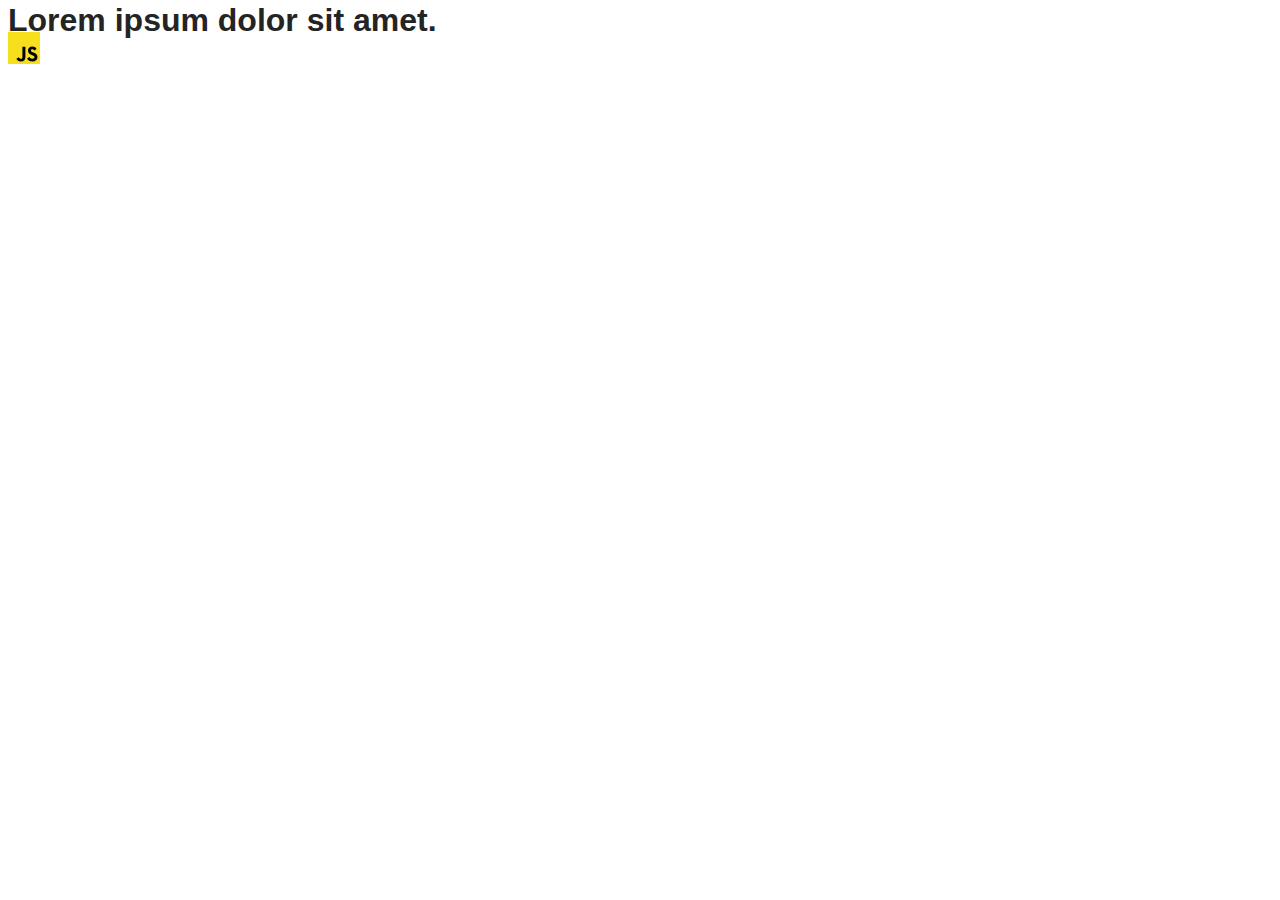
==== src/index.html @ 485932a6 "Initial commit" ====
<!DOCTYPE html>
<html lang="en">
  <head>
    <meta charset="UTF-8" />
    <link rel="icon" type="image/svg+xml" href="/favicon.svg" />
    <meta name="viewport" content="width=device-width, initial-scale=1.0" />
    <title>Vanilla App Template</title>
    <link rel="stylesheet" href="./css/styles.css" />
  </head>
  <body>
    <load ="partials/header.html" />

    <section>
      <h1>Lorem ipsum dolor sit amet.</h1>
      <!-- Path to images as from index.html file -->
      <img src="./img/javascript.svg" alt="" />
    </section>

    <!-- Loads the specified .html file -->
    <load ="partials/vite-promo.html" />

    <script type="module" src="./main.js"></script>
  </body>
</html>
---- src/css/styles.css ----
/**
  |============================
  | include css partials with
  | default @import url()
  |============================
*/
@import url('./reset.css');
@import url('./vite-promo.css');
@import url('./header.css');

:root {
  font-family: Inter, Avenir, Helvetica, Arial, sans-serif;
  font-size: 16px;
  line-height: 24px;
  font-weight: 400;

  color: #242424;
  background-color: rgba(255, 255, 255, 0.87);

  font-synthesis: none;
  text-rendering: optimizeLegibility;
  -webkit-font-smoothing: antialiased;
  -moz-osx-font-smoothing: grayscale;
  -webkit-text-size-adjust: 100%;
}
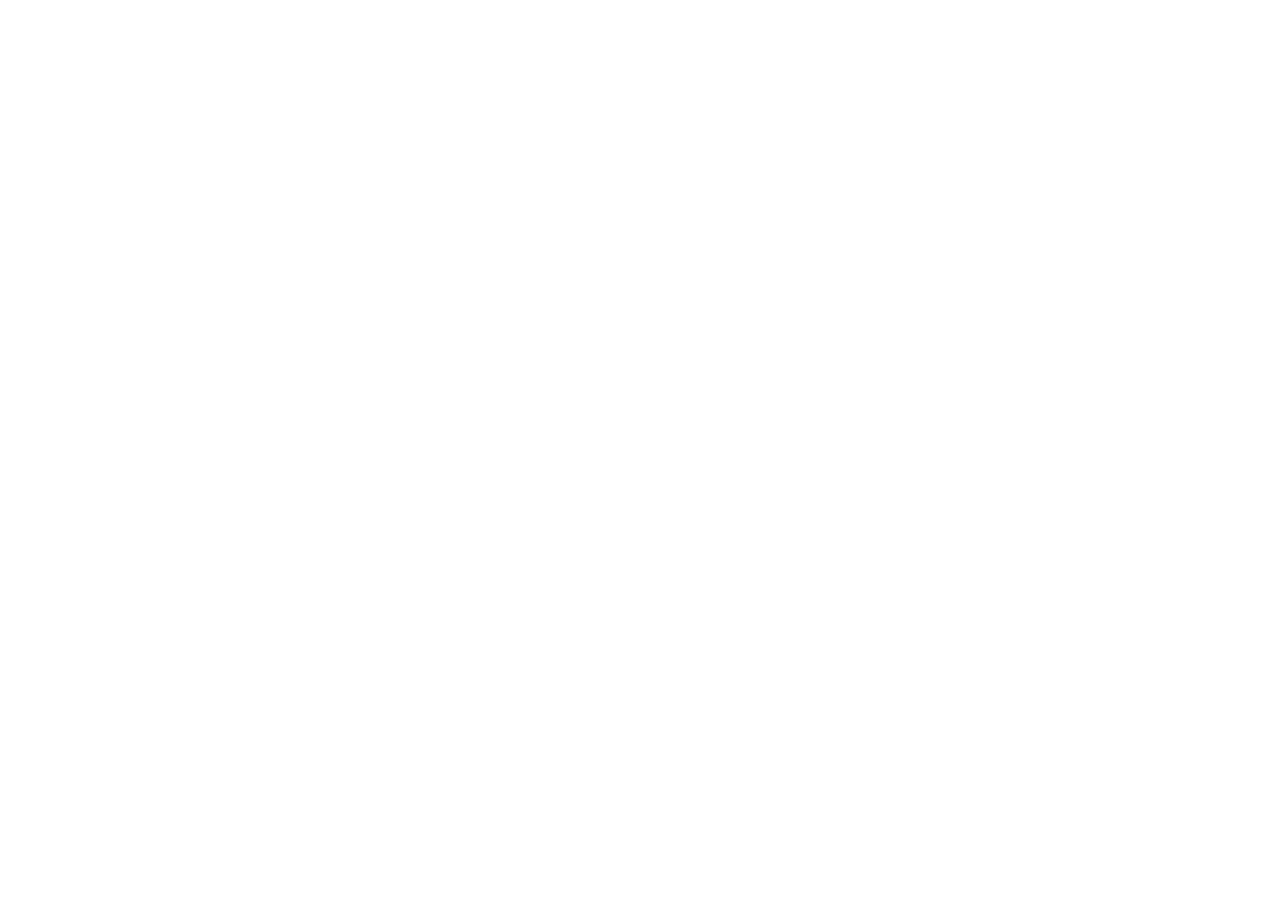
==== commit d4abfda6: "started hw-9" ====
--- a/src/index.html
+++ b/src/index.html
@@ -8,17 +8,11 @@
     <link rel="stylesheet" href="./css/styles.css" />
   </head>
   <body>
-    <load ="partials/header.html" />
+    <load ="./1-gallery.html" />
 
-    <section>
-      <h1>Lorem ipsum dolor sit amet.</h1>
-      <!-- Path to images as from index.html file -->
-      <img src="./img/javascript.svg" alt="" />
-    </section>
+    <load ="./2-form.html" />
 
-    <!-- Loads the specified .html file -->
-    <load ="partials/vite-promo.html" />
-
-    <script type="module" src="./main.js"></script>
+    <script type="module" src="./js/1-gallery.js"></script>
+    <script type="module" src="./js/2-form.js"></script>
   </body>
 </html>
--- a/src/css/styles.css
+++ b/src/css/styles.css
@@ -5,8 +5,8 @@
   |============================
 */
 @import url('./reset.css');
-@import url('./vite-promo.css');
-@import url('./header.css');
+@import url('./1-gallery.css');
+@import url('./2-form.css');
 
 :root {
   font-family: Inter, Avenir, Helvetica, Arial, sans-serif;
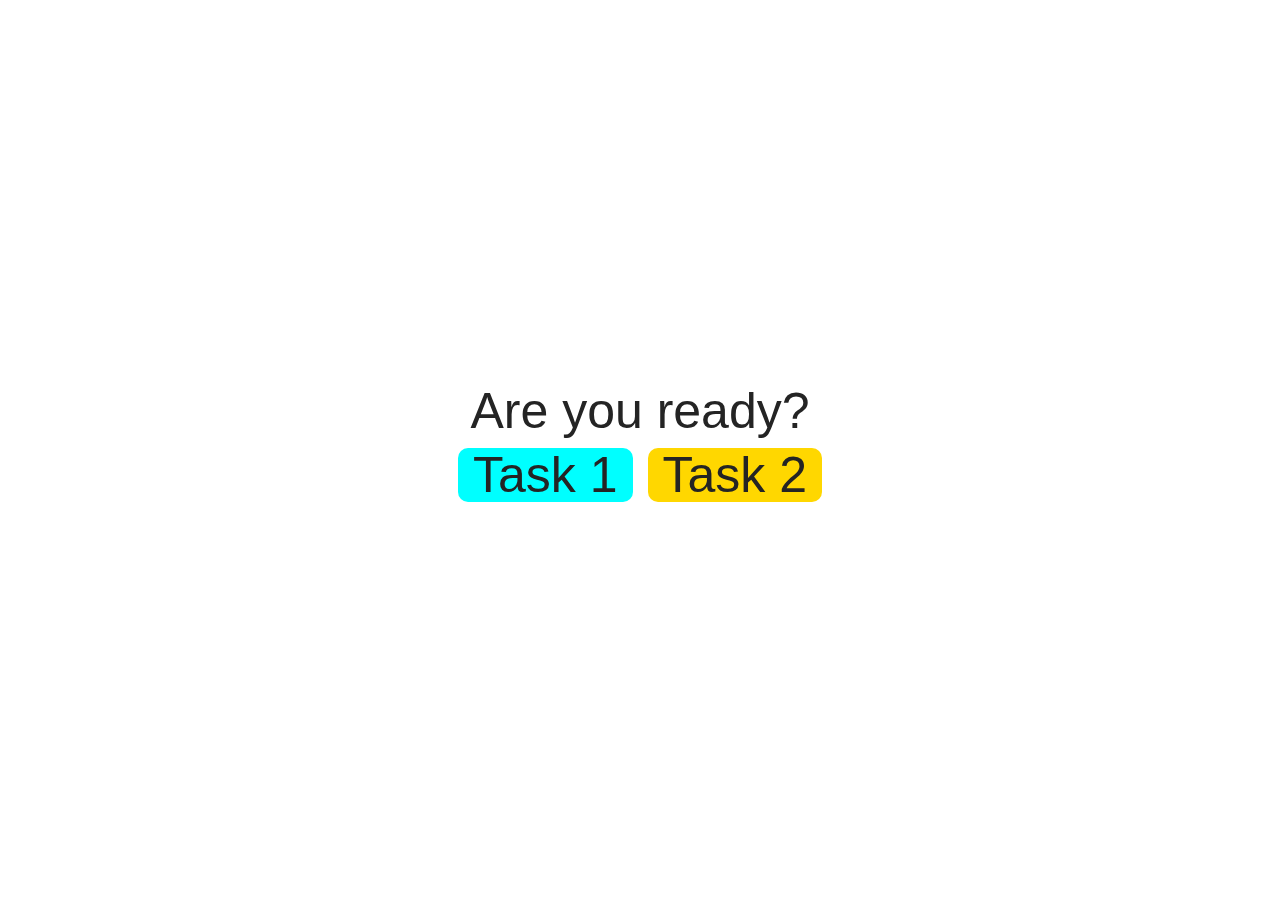
==== commit fdb00e4b: "hw-9" ====
--- a/src/index.html
+++ b/src/index.html
@@ -4,15 +4,16 @@
     <meta charset="UTF-8" />
     <link rel="icon" type="image/svg+xml" href="/favicon.svg" />
     <meta name="viewport" content="width=device-width, initial-scale=1.0" />
-    <title>Vanilla App Template</title>
+    <title>Goit-js-hw-9</title>
     <link rel="stylesheet" href="./css/styles.css" />
   </head>
   <body>
-    <load ="./1-gallery.html" />
-
-    <load ="./2-form.html" />
-
-    <script type="module" src="./js/1-gallery.js"></script>
-    <script type="module" src="./js/2-form.js"></script>
+    <div class="index-list">
+      <p>Are you ready?</p>
+      <ul class="index-row">
+        <li class="index-list-item1"><a href="1-gallery.html">Task 1</a></li>
+        <li class="index-list-item2"><a href="2-form.html">Task 2</a></li>
+      </ul>
+    </div>
   </body>
 </html>
--- a/src/css/styles.css
+++ b/src/css/styles.css
@@ -23,3 +23,36 @@
   -moz-osx-font-smoothing: grayscale;
   -webkit-text-size-adjust: 100%;
 }
+.index-list {
+  display: flex;
+  flex-direction: column;
+  justify-content: center;
+  align-items: center;
+  min-height: 100vh;
+  gap: 25px;
+  font-size: 50px;
+}
+.index-list-item1 {
+  background-color: aqua;
+  padding: 15px;
+  border-radius: 10px;
+  transition: transform 250ms ease-in-out;
+}
+.index-list-item2 {
+  background-color: gold;
+  padding: 15px;
+  border-radius: 10px;
+  transition: transform 250ms ease-in-out;
+}
+.index-row {
+  display: flex;
+  gap: 15px;
+}
+
+.index-list-item1:hover {
+  transform: scale(1.1);
+}
+
+.index-list-item2:hover {
+  transform: scale(1.1);
+}
